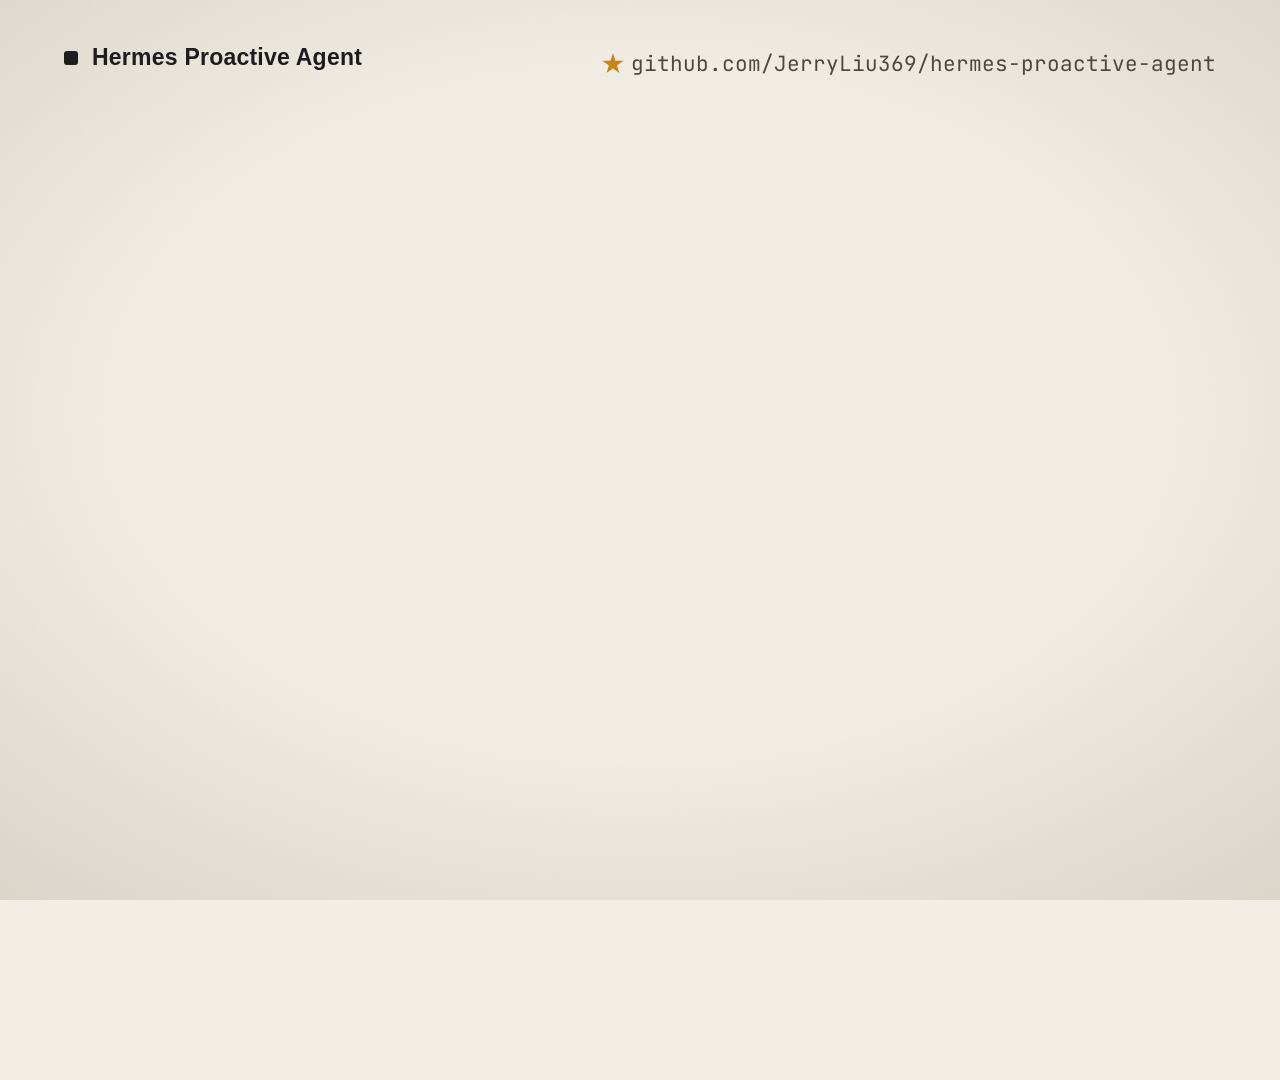
==== promo/index.html @ 647de3f4 "feat: add the promo video source and render pipeline" ====
<!doctype html>
<html lang="zh-CN">
<head>
<meta charset="utf-8">
<title>Proactive Agent Promo</title>
<style>
@font-face { font-family: "JB Mono"; src: url(fonts/jbmono-400.woff2) format("woff2"); font-weight: 400; }
@font-face { font-family: "JB Mono"; src: url(fonts/jbmono-700.woff2) format("woff2"); font-weight: 700; }
:root {
  --paper: #F2EEE5; --paper2: #E8E2D5; --card: #FBF9F4; --ink: #17171B; --ink2: #4A4740; --muted: #8C867A;
  --line: #D8D1C2; --amber: #C98516; --amber-l: #F3E2BF; --red: #C8412A; --red-l: #F2D3CA; --green: #2E7D4F;
  --green-l: #D6E8D9; --blue: #2F5DA8; --blue-l: #D8E1F0; --term: #1C1C21;
  --serif: "Noto Serif CJK SC", serif; --sans: "Noto Sans CJK SC", sans-serif;
  --mono: "JB Mono", "Noto Sans Mono CJK SC", monospace;
}
* { box-sizing: border-box; margin: 0; padding: 0; }
html, body { width: 1920px; height: 1080px; overflow: hidden; background: var(--paper); }
html.v, html.v body { width: 1080px; height: 1920px; }
body { font-family: var(--sans); color: var(--ink); -webkit-font-smoothing: antialiased; }
#stage { position: absolute; inset: 0; overflow: hidden; background: var(--paper); }
#grain { position: absolute; inset: 0; opacity: .5; pointer-events: none; z-index: 50;
  background-image: url("data:image/svg+xml;utf8,<svg xmlns='http://www.w3.org/2000/svg' width='240' height='240'><filter id='n'><feTurbulence type='fractalNoise' baseFrequency='.9' numOctaves='2' stitchTiles='stitch'/><feColorMatrix values='0 0 0 0 .3  0 0 0 0 .27  0 0 0 0 .2  0 0 0 .09 0'/></filter><rect width='240' height='240' filter='url(%23n)'/></svg>"); }
#vignette { position: absolute; inset: 0; pointer-events: none; z-index: 51;
  background: radial-gradient(ellipse 75% 70% at 50% 46%, transparent 55%, rgba(80,64,40,.13) 100%); }
.scene { position: absolute; inset: 0; will-change: opacity, transform; color: var(--ink); }
/* night: the problem half of the story, before the plugin arrives */
.scene.night { --paper: #131316; --paper2: #24242A; --card: #1D1D22; --ink: #F2EEE5; --ink2: #B9B3A7; --muted: #807B72;
  --line: #36363D; --bubble: #28282E; --red: #E55A41; --amber: #E2A33B; }
.scene.night .bg { position: absolute; inset: 0; background: radial-gradient(ellipse 80% 75% at 50% 42%, #1F1F25 0%, #0E0E11 100%); }
.scene.night .card { box-shadow: 0 26px 60px -26px rgba(0,0,0,.8); }
#stage.nc #mark { color: #F2EEE5; } #stage.nc #mark i { background: #F2EEE5; } #stage.nc #repo { color: #B9B3A7; }
#stage.nc #caption .box { background: rgba(16,16,19,.78); } #stage.nc #caption .zh { color: #F2EEE5; } #stage.nc #caption .en { color: #B9B3A7; }
.abs { position: absolute; }
.serif { font-family: var(--serif); }
.mono { font-family: var(--mono); }

/* chrome */
#topl { position: absolute; left: 64px; top: 44px; z-index: 40; display: flex; align-items: center; gap: 26px; }
#mark { display: flex; align-items: center; gap: 14px; font: 700 23px var(--sans); color: var(--ink); letter-spacing: .01em; }
#repo { position: absolute; right: 64px; top: 50px; z-index: 40; font: 500 21px var(--mono); color: var(--ink2); }
#repo b { color: var(--amber); margin-right: 8px; }
#mark i { width: 14px; height: 14px; background: var(--ink); border-radius: 3px; display: block; }
#chapters { display: flex; gap: 10px; align-items: center; }
#chapters .seg { font: 700 20px var(--mono); color: var(--muted); padding: 6px 12px; border-radius: 999px;
  border: 1.5px solid var(--line); }
#chapters .seg.on { color: var(--paper); background: var(--ink); border-color: var(--ink); }
#caption { position: absolute; left: 0; right: 0; top: 908px; z-index: 45; text-align: center; white-space: pre; }
#caption .box { display: inline-block; padding: 8px 28px 10px; border-radius: 14px; background: rgba(242,238,229,.88); }
#caption .zh { font: 500 40px/1.38 var(--sans); color: var(--ink); letter-spacing: .02em; }
/* pwid: Noto CJK draws ’ “ ” full-width by default, which splits English words */
#caption .en { font: 400 26px/1.4 var(--sans); color: var(--ink2); margin-top: 2px; font-feature-settings: "pwid"; }

/* vertical cut: chrome on two rows, captions larger and wrapped, clear of the platform UI at the bottom */
html.v #topl { left: 40px; top: 196px; } html.v #repo { left: 42px; right: auto; top: 244px; font-size: 19px; }
html.v #caption { top: 1376px; white-space: normal; padding: 0 36px; }
html.v #caption .box { max-width: 1008px; padding: 10px 26px 12px; }
html.v #caption .zh { font-size: 46px; text-wrap: balance; } #caption .pg { margin: 0 .16em; } #caption .ph { display: inline-block; white-space: nowrap; } html.v #caption .en { font-size: 27px; text-wrap: balance; margin-top: 6px; }

/* cards and chat */
.card { position: absolute; background: var(--card); border: 1.5px solid var(--line); border-radius: 22px;
  box-shadow: 0 1px 0 rgba(0,0,0,.02), 0 18px 40px -24px rgba(60,48,30,.35); }
.chat { overflow: hidden; display: flex; flex-direction: column; }
.chat .hd { height: 92px; flex: none; border-bottom: 1.5px solid var(--line); display: flex; align-items: center;
  gap: 18px; padding: 0 28px; }
.chat .av { width: 52px; height: 52px; border-radius: 50%; background: var(--ink); position: relative; flex: none; }
.chat .av::after { content: ""; position: absolute; left: 17px; top: 17px; width: 18px; height: 18px; border-radius: 50%;
  background: var(--paper); }
.chat .nm { font: 700 30px var(--sans); }
.chat .st { font: 400 21px var(--sans); color: var(--muted); display: flex; align-items: center; gap: 8px; }
.chat .st b { width: 10px; height: 10px; border-radius: 50%; background: var(--green); display: inline-block; }
.chat .bd { flex: 1; padding: 26px 26px; display: flex; flex-direction: column; gap: 16px; }
.msg { max-width: 82%; font: 400 27px/1.5 var(--sans); padding: 14px 22px; border-radius: 24px; transform-origin: 0 100%; }
.msg.u { align-self: flex-end; background: var(--ink); color: var(--paper); border-bottom-right-radius: 8px;
  transform-origin: 100% 100%; }
.msg.a { align-self: flex-start; background: var(--bubble, #fff); border: 1.5px solid var(--line); border-bottom-left-radius: 8px; }
.msg.sys { align-self: center; max-width: 100%; font: 500 20px var(--mono); color: var(--ink2); background: var(--paper2);
  padding: 8px 18px; border-radius: 999px; transform-origin: 50% 50%; }
.typing { align-self: flex-start; display: flex; gap: 9px; padding: 20px 24px; background: var(--bubble, #fff); border: 1.5px solid var(--line);
  border-radius: 24px; border-bottom-left-radius: 8px; }
.typing i { width: 12px; height: 12px; border-radius: 50%; background: var(--muted); display: block; }
.chip { display: inline-block; font: 500 22px var(--mono); padding: 8px 16px; border-radius: 999px;
  border: 1.5px solid var(--ink); color: var(--ink); white-space: nowrap; }
.pill { display: inline-block; font: 700 20px var(--mono); padding: 5px 14px; border-radius: 999px; white-space: nowrap; }

/* chapter layout */
.chap-num { position: absolute; left: 112px; top: 150px; font: 700 210px/1 var(--serif); color: #DED6C6; }
.chap-title { position: absolute; left: 120px; top: 410px; font: 700 76px/1.28 var(--serif); color: var(--ink); }
.chap-title div { display: block; }
.chap-file { position: absolute; left: 122px; top: 700px; font: 500 24px/1.6 var(--mono); color: var(--muted);
  padding-top: 18px; border-top: 2px solid var(--ink); }
.note { position: absolute; background: var(--card); border: 1.5px solid var(--line); border-radius: 18px;
  padding: 22px 28px 24px 34px; overflow: hidden; }
.note::before { content: ""; position: absolute; left: 0; top: 0; bottom: 0; width: 8px; background: var(--c, var(--ink)); }
.note h4 { font: 700 30px/1.4 var(--sans); color: var(--ink); margin-bottom: 10px; display: flex; align-items: center; gap: 14px; }
.note p { font: 400 22px/1.5 var(--mono); color: var(--ink2); }
.term { position: absolute; background: var(--term); border-radius: 18px; color: #EDE8DD; overflow: hidden;
  box-shadow: 0 24px 50px -26px rgba(20,16,10,.55); }
.term .tb { height: 50px; display: flex; align-items: center; gap: 9px; padding: 0 20px; background: #26262C; }
.term .tb i { width: 13px; height: 13px; border-radius: 50%; background: #4A4A52; display: block; }
.term .tb span { margin-left: auto; font: 500 21px var(--mono); color: #A9A398; }
.term pre { font: 400 24px/1.65 var(--mono); padding: 22px 28px; white-space: pre-wrap; }
.k { color: #8FB8E8; } .s { color: #B9D59A; } .r { color: #F09A86; } .y { color: #E8C27A; } .dim { color: #8A857C; }
</style>
</head>
<body>
<div id="stage">
  <div id="topl"><div id="mark"><i></i>Hermes Proactive Agent</div><div id="chapters"></div></div>
  <div id="repo"><b>★</b>github.com/JerryLiu369/hermes-proactive-agent</div>
  <div id="caption"></div>
  <div id="grain"></div>
  <div id="vignette"></div>
</div>
<script>window.__errors=[];addEventListener("error",e=>__errors.push(String(e.message)+" @"+e.lineno));</script>
<script src="build/timeline.js"></script>
<script src="scenes.js"></script>
</body>
</html>
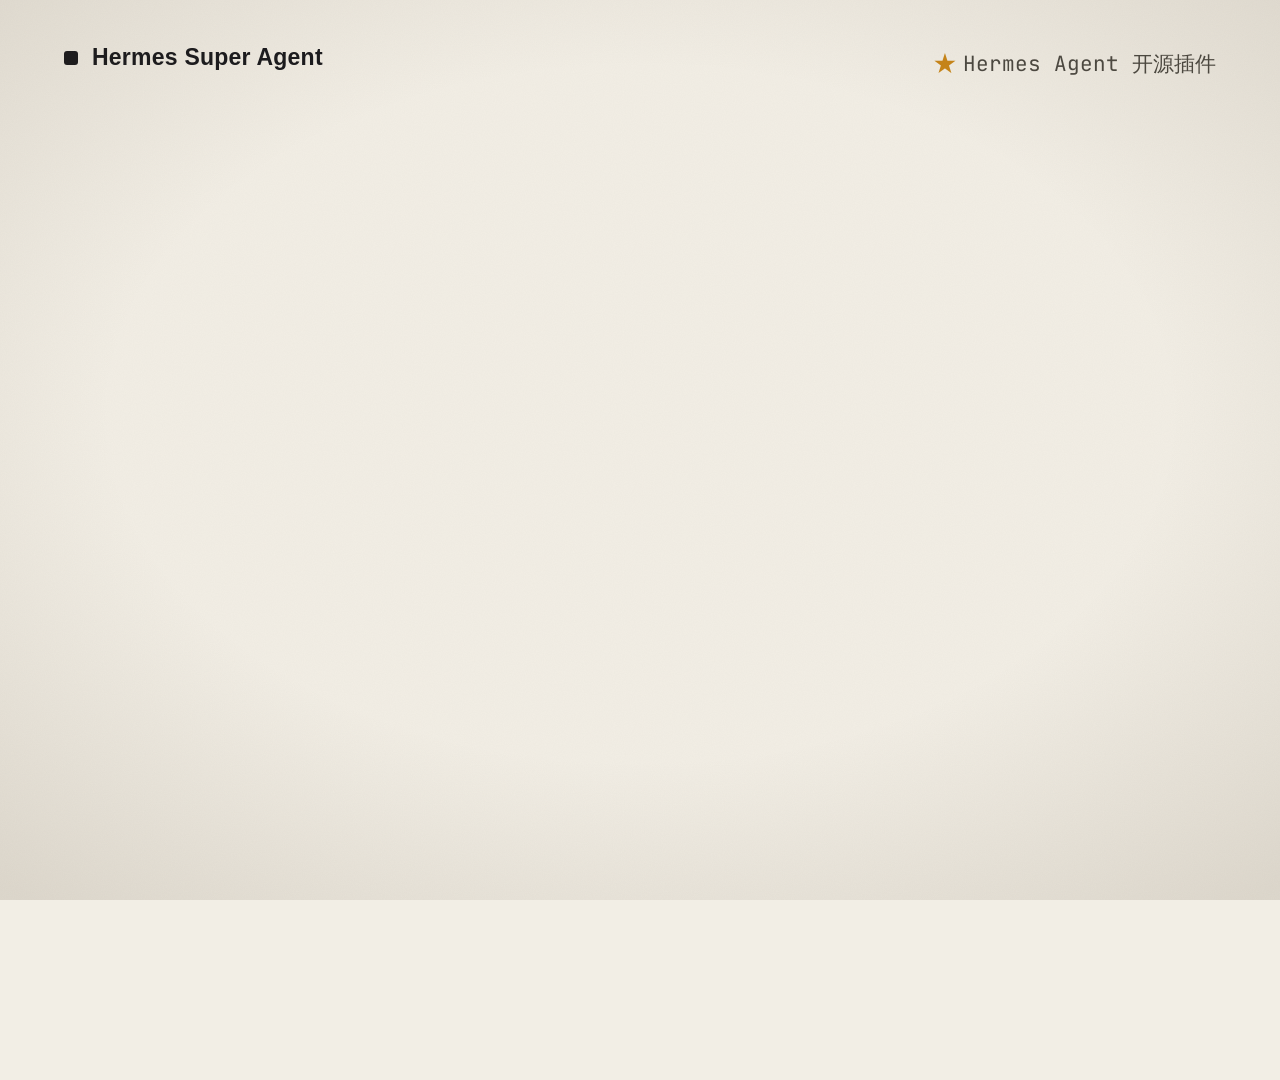
==== commit fc81cfb7: "feat: rebrand the promo to Hermes Super Agent, drop links for Bilibili and Xiaohongshu, and render f" ====
--- a/promo/index.html
+++ b/promo/index.html
@@ -2,7 +2,7 @@
 <html lang="zh-CN">
 <head>
 <meta charset="utf-8">
-<title>Proactive Agent Promo</title>
+<title>Super Agent Promo</title>
 <style>
 @font-face { font-family: "JB Mono"; src: url(fonts/jbmono-400.woff2) format("woff2"); font-weight: 400; }
 @font-face { font-family: "JB Mono"; src: url(fonts/jbmono-700.woff2) format("woff2"); font-weight: 700; }
@@ -104,8 +104,8 @@
 </head>
 <body>
 <div id="stage">
-  <div id="topl"><div id="mark"><i></i>Hermes Proactive Agent</div><div id="chapters"></div></div>
-  <div id="repo"><b>★</b>github.com/JerryLiu369/hermes-proactive-agent</div>
+  <div id="topl"><div id="mark"><i></i>Hermes Super Agent</div><div id="chapters"></div></div>
+  <div id="repo"><b>★</b>Hermes Agent 开源插件</div>
   <div id="caption"></div>
   <div id="grain"></div>
   <div id="vignette"></div>
